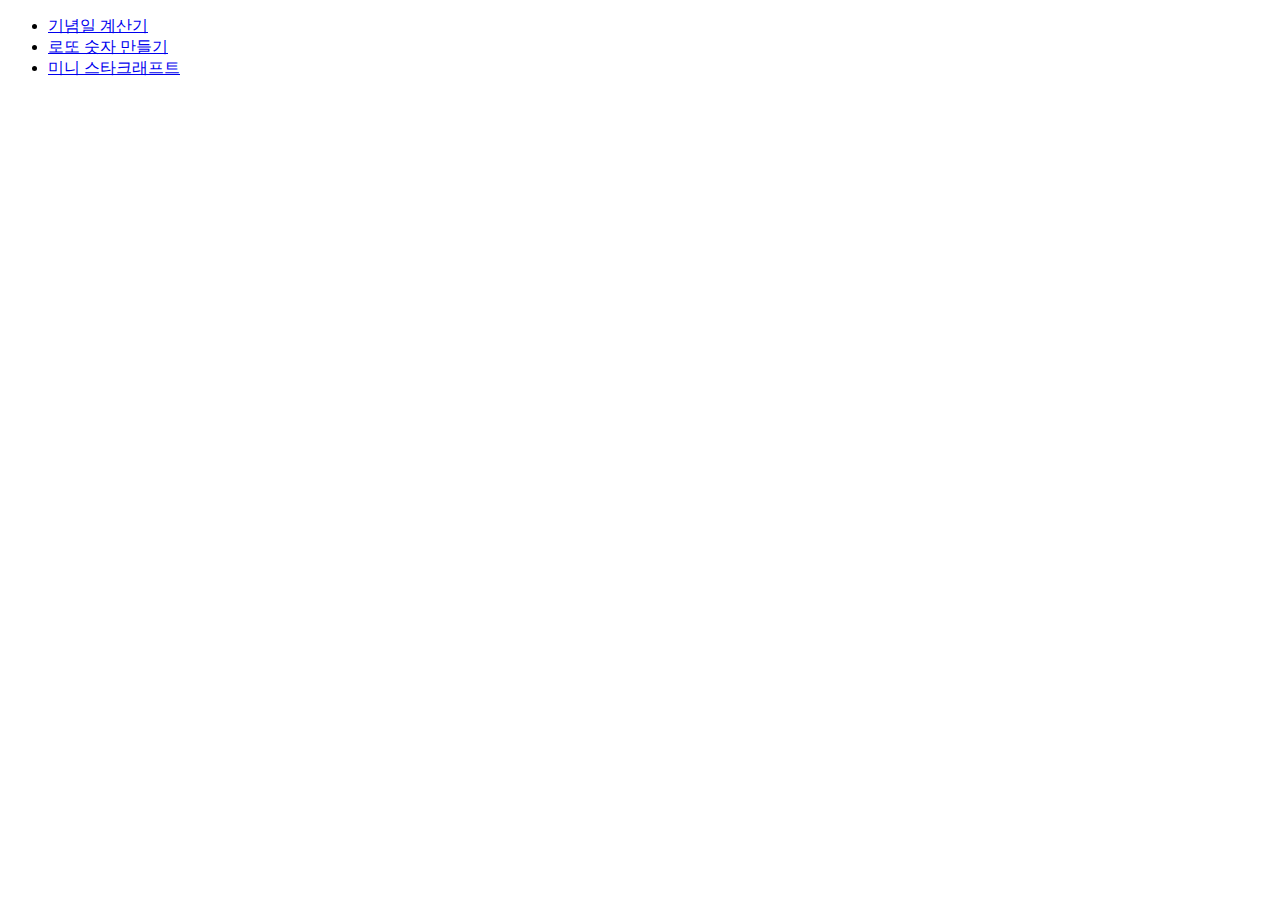
==== index.html @ e43cfeb3 "third commit" ====
<!DOCTYPE html>
<html lang="en">
<head>
    <meta charset="UTF-8">
    <title>Document</title>
</head>
<body>
    <ul>
        <li><a href="anniversary_calculator/">기념일 계산기</a></li>
        <li><a href="anniversary_calculator/">로또 숫자 만들기</a></li>
        <li><a href="anniversary_calculator/">미니 스타크래프트</a></li>
        
    </ul>
</body>
</html>
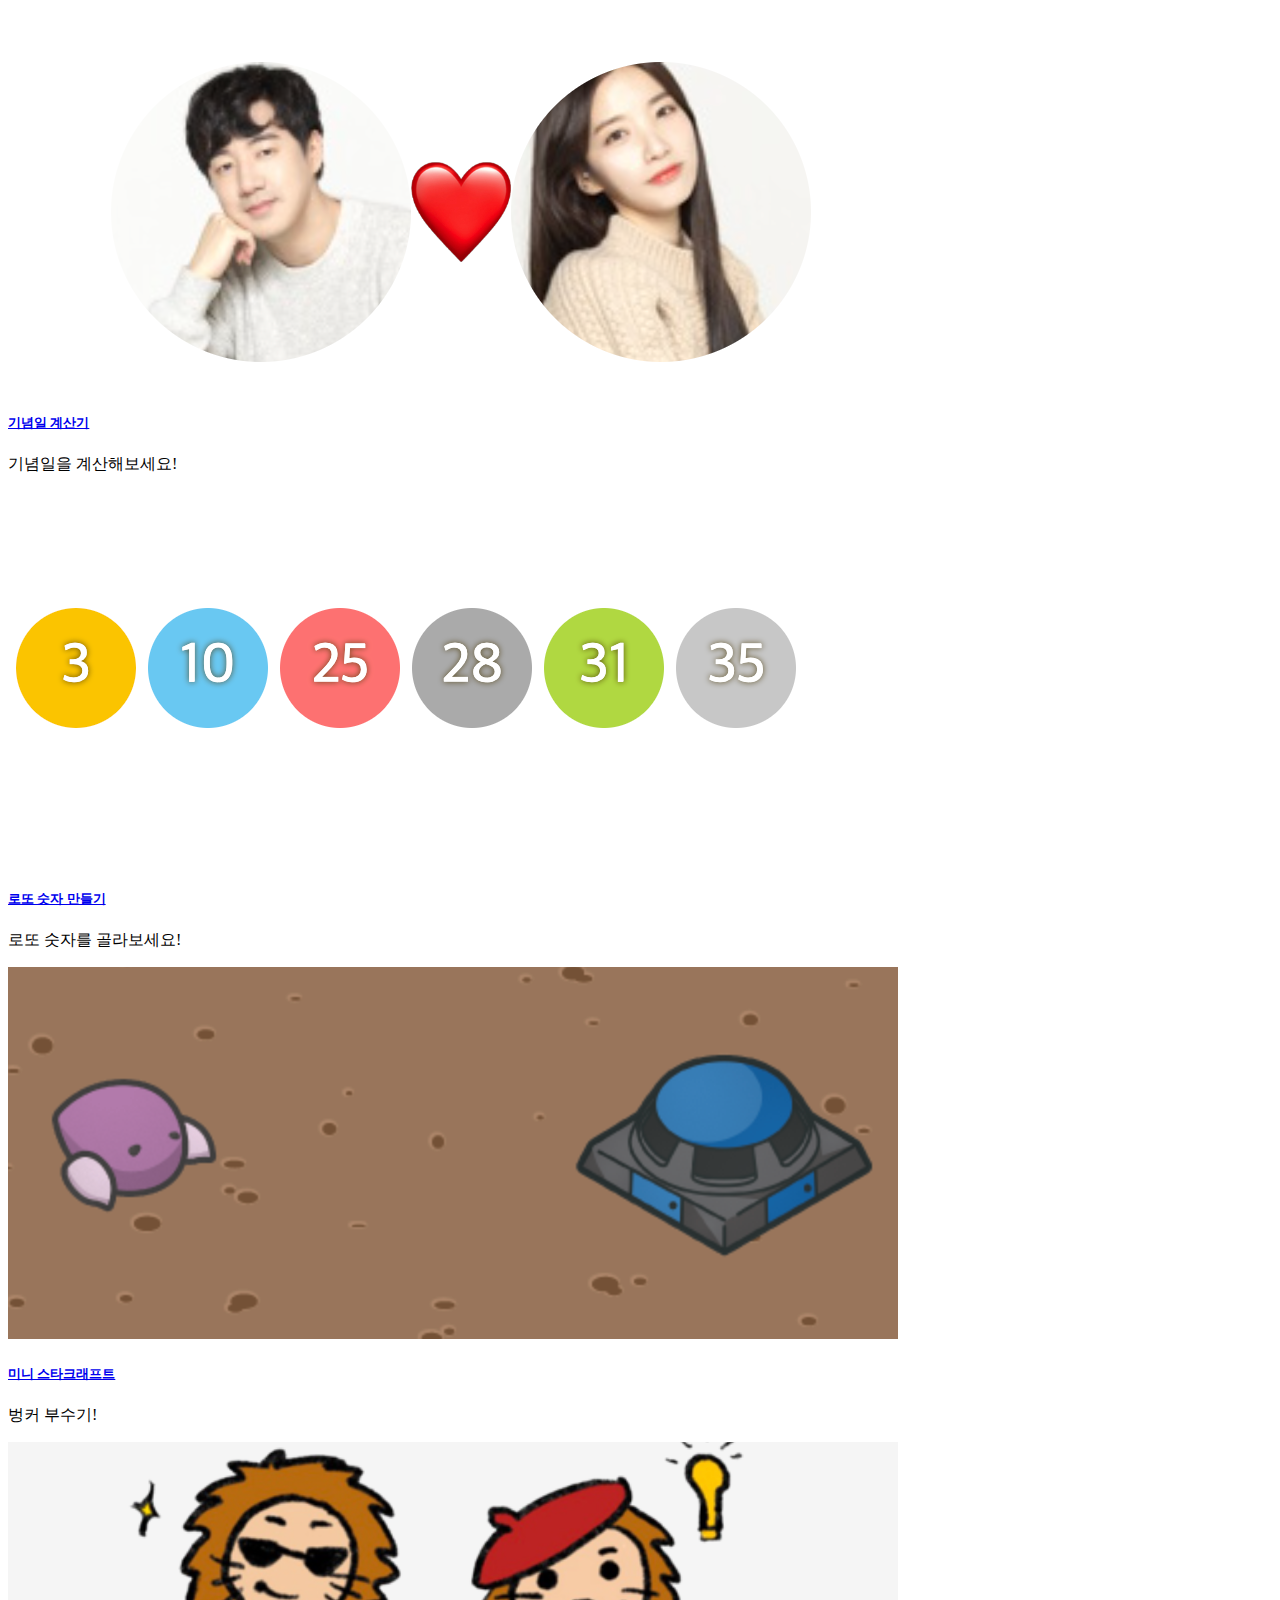
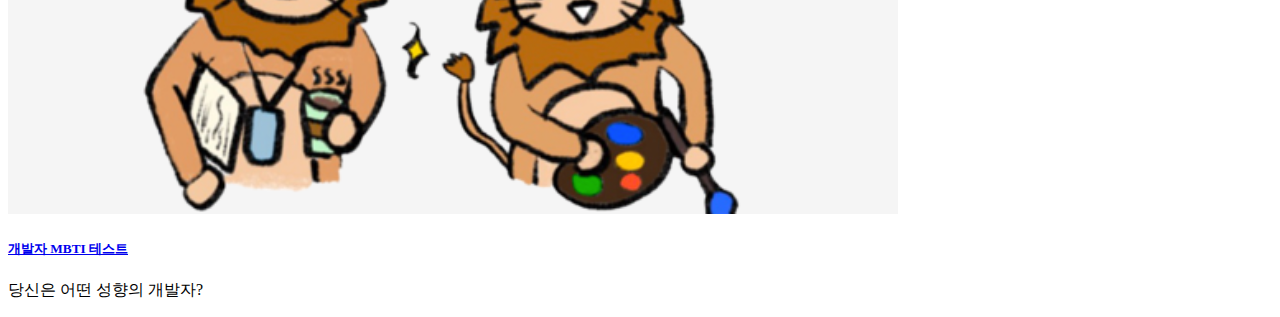
==== commit 57f5d984: "main index.html update" ====
--- a/index.html
+++ b/index.html
@@ -2,14 +2,46 @@
 <html lang="en">
 <head>
     <meta charset="UTF-8">
-    <title>Document</title>
+    <title>Seongeun's LikeLion Project</title>
+    <link rel="stylesheet" href="https://cdn.jsdelivr.net/npm/bootstrap@4.6.2/dist/css/bootstrap.min.css" integrity="sha384-xOolHFLEh07PJGoPkLv1IbcEPTNtaed2xpHsD9ESMhqIYd0nLMwNLD69Npy4HI+N" crossorigin="anonymous">
 </head>
 <body>
-    <ul>
-        <li><a href="anniversary_calculator/">기념일 계산기</a></li>
-        <li><a href="anniversary_calculator/">로또 숫자 만들기</a></li>
-        <li><a href="anniversary_calculator/">미니 스타크래프트</a></li>
-        
-    </ul>
+    <div class="row row-cols-1 row-cols-md-3 mt-5">
+        <div class="col mb-4">
+            <div class="card h-100">
+                <img src="title1.png" class="card-img-top" alt="...">
+                <div class="card-body">
+                    <h5 class="card-title"><a href="anniversary_calculator/">기념일 계산기</a></h5>
+                    <p class="card-text">기념일을 계산해보세요!</p>
+                </div>
+            </div>
+        </div>
+        <div class="col mb-4">
+            <div class="card h-100">
+                <img src="title2.png" class="card-img-top" alt="...">
+                <div class="card-body">
+                    <h5 class="card-title"><a href="lotto_number_pick/">로또 숫자 만들기</a></h5>
+                    <p class="card-text">로또 숫자를 골라보세요!</p>
+                </div>
+            </div>
+        </div>
+        <div class="col mb-4">
+            <div class="card h-100">
+                <img src="title3.png" class="card-img-top" alt="...">
+                <div class="card-body">
+                    <h5 class="card-title"><a href="mini_starcraft/">미니 스타크래프트</a></h5>
+                    <p class="card-text">벙커 부수기!</p>
+                </div>
+            </div>
+        </div>
+        <div class="col mb-4">
+            <div class="card h-100">
+                <img src="title4.png" class="card-img-top" alt="...">
+                <div class="card-body">
+                <h5 class="card-title"><a href="https://likelion-dev-mbti.netlify.app">개발자 MBTI 테스트</a></h5>
+                <p class="card-text">당신은 어떤 성향의 개발자?</p>
+                </div>
+            </div>
+        </div>
 </body>
 </html>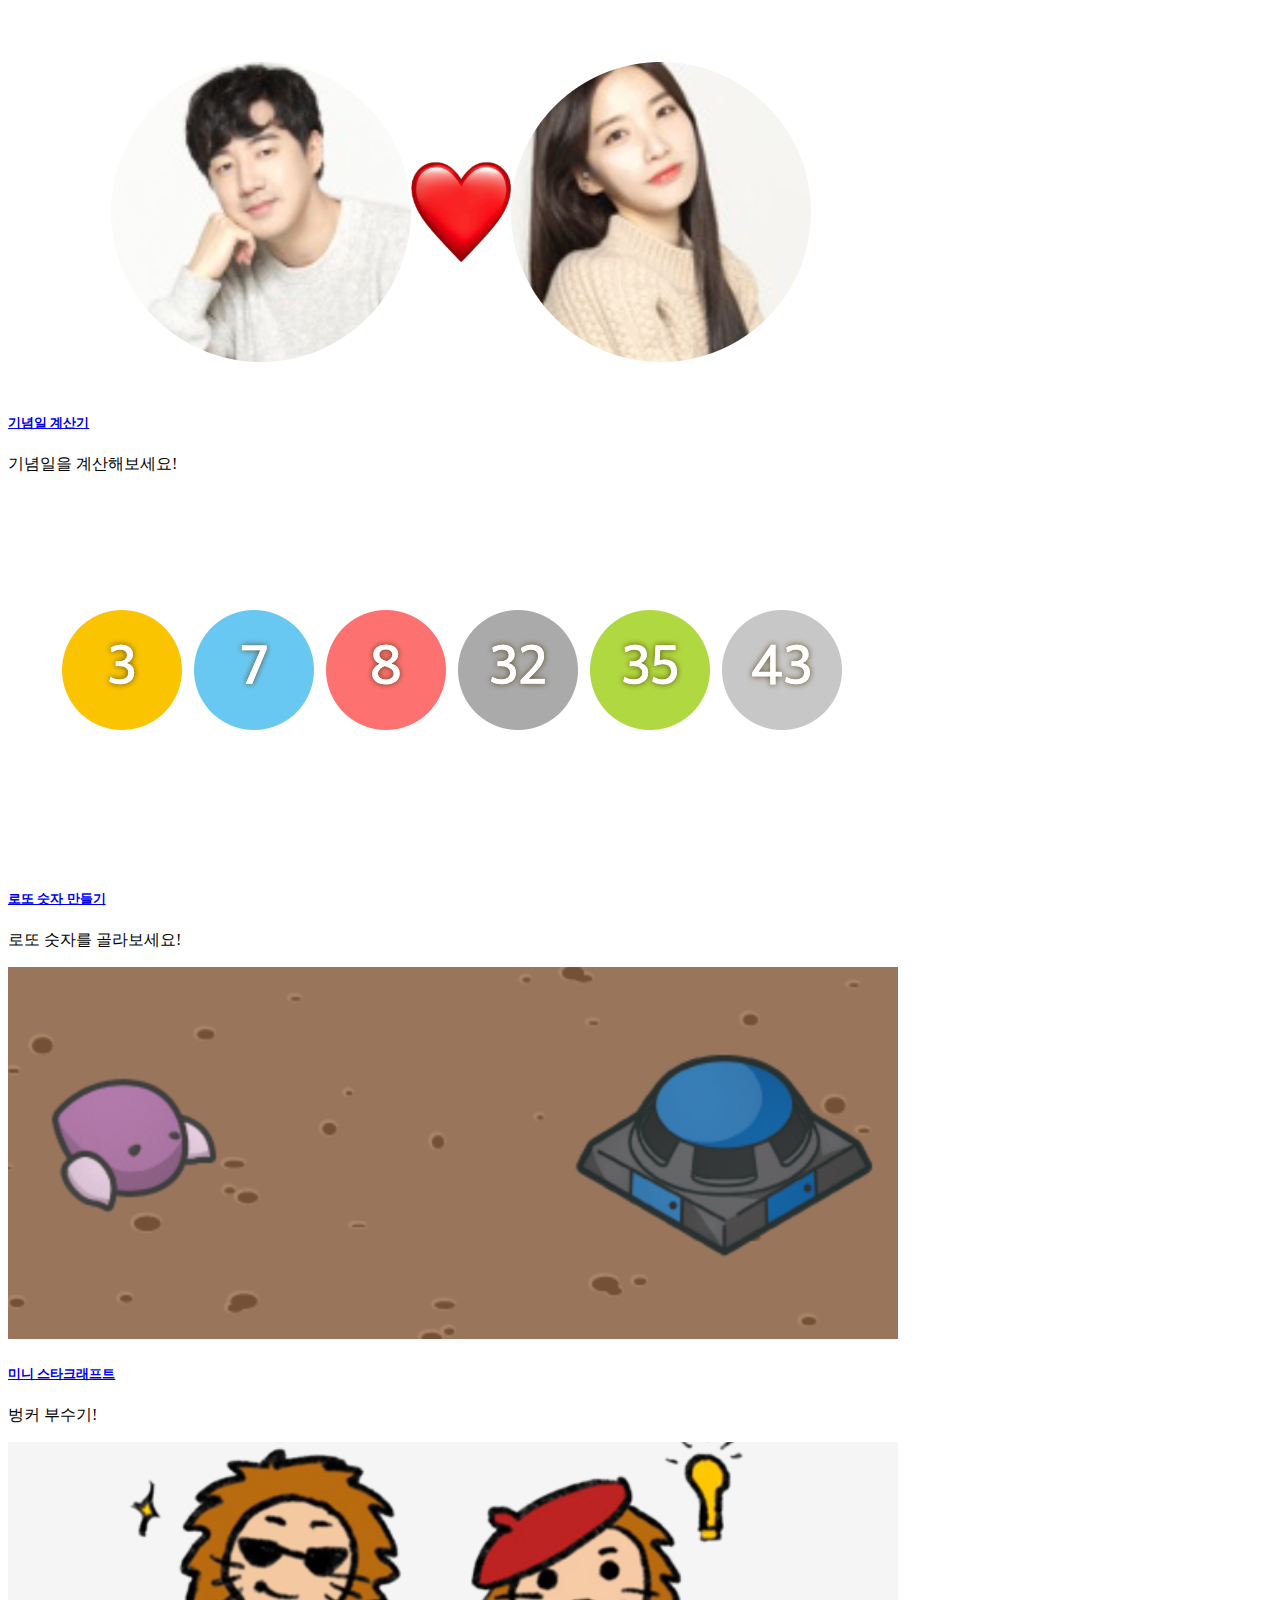
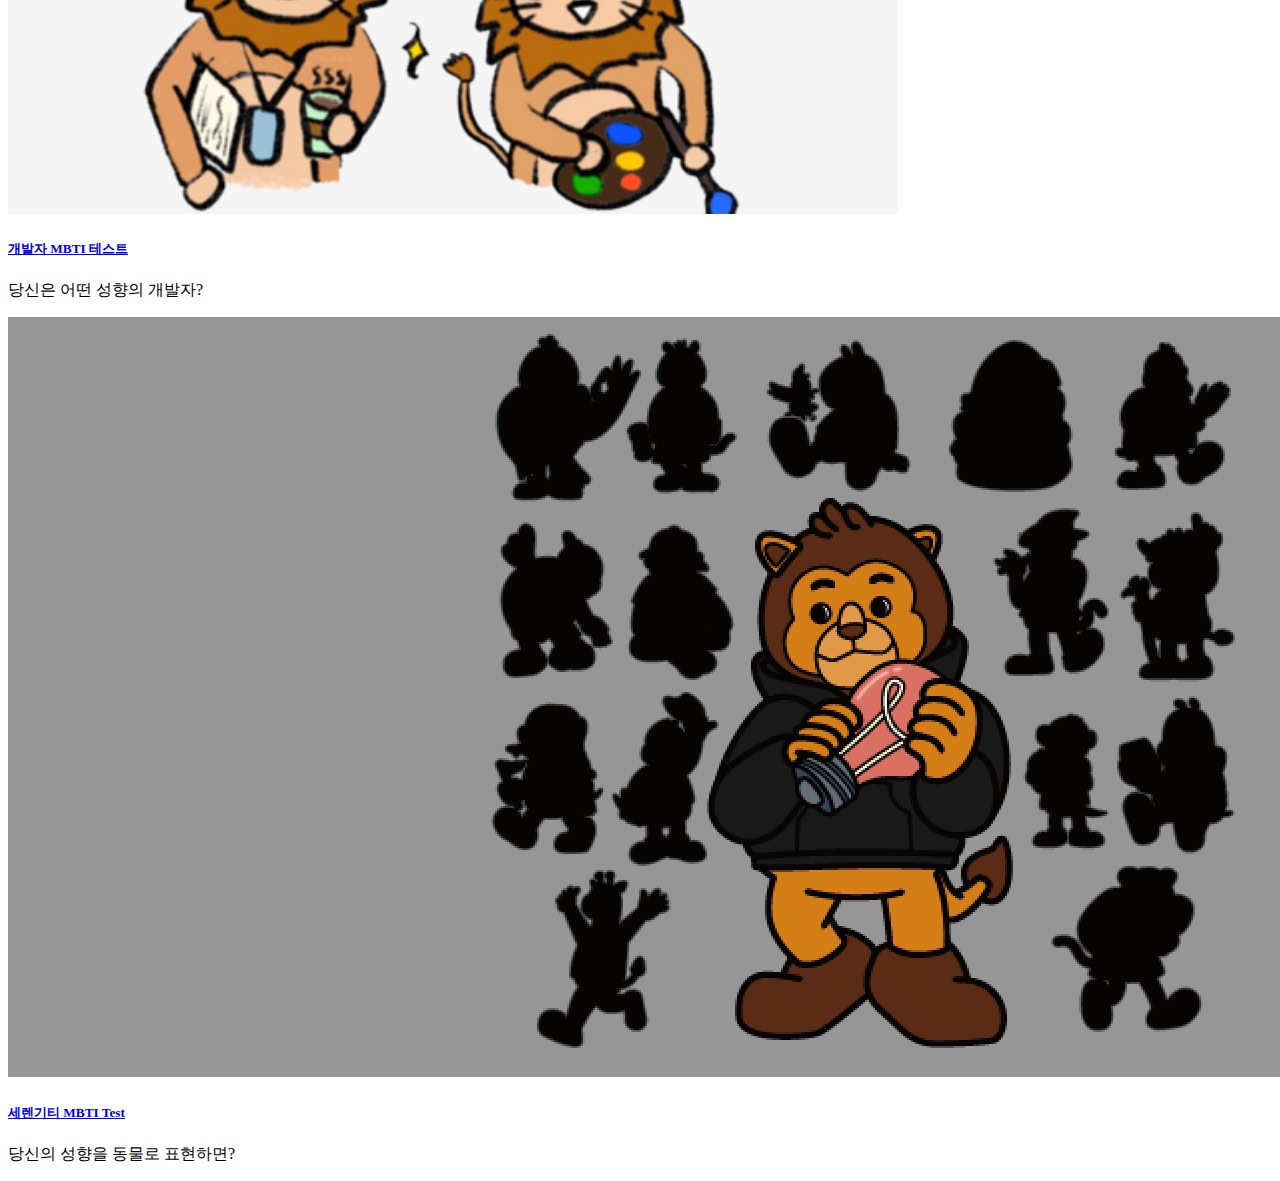
==== commit 73dee227: "change index.html serengiti" ====
--- a/index.html
+++ b/index.html
@@ -9,37 +9,51 @@
     <div class="row row-cols-1 row-cols-md-3 mt-5">
         <div class="col mb-4">
             <div class="card h-100">
+                <a href="anniversary_calculator/">
                 <img src="title1.png" class="card-img-top" alt="...">
                 <div class="card-body">
-                    <h5 class="card-title"><a href="anniversary_calculator/">기념일 계산기</a></h5>
+                    <h5 class="card-title">기념일 계산기</h5></a>
                     <p class="card-text">기념일을 계산해보세요!</p>
                 </div>
             </div>
         </div>
         <div class="col mb-4">
             <div class="card h-100">
+                <a href="lotto_number_pick/">
                 <img src="title2.png" class="card-img-top" alt="...">
                 <div class="card-body">
-                    <h5 class="card-title"><a href="lotto_number_pick/">로또 숫자 만들기</a></h5>
+                    <h5 class="card-title">로또 숫자 만들기</h5></a>
                     <p class="card-text">로또 숫자를 골라보세요!</p>
                 </div>
             </div>
         </div>
         <div class="col mb-4">
             <div class="card h-100">
+                <a href="mini_starcraft/">
                 <img src="title3.png" class="card-img-top" alt="...">
                 <div class="card-body">
-                    <h5 class="card-title"><a href="mini_starcraft/">미니 스타크래프트</a></h5>
+                    <h5 class="card-title">미니 스타크래프트</h5></a>
                     <p class="card-text">벙커 부수기!</p>
                 </div>
             </div>
         </div>
         <div class="col mb-4">
             <div class="card h-100">
+                <a href="https://likelion-dev-mbti.netlify.app">
                 <img src="title4.png" class="card-img-top" alt="...">
                 <div class="card-body">
-                <h5 class="card-title"><a href="https://likelion-dev-mbti.netlify.app">개발자 MBTI 테스트</a></h5>
+                <h5 class="card-title">개발자 MBTI 테스트</h5></a>
                 <p class="card-text">당신은 어떤 성향의 개발자?</p>
+                </div>
+            </div>
+        </div>
+        <div class="col mb-4">
+            <div class="card h-100">
+                <a href="serengiti_mbti_test/">
+                <img src="title5.png" class="card-img-top" alt="...">
+                <div class="card-body">
+                <h5 class="card-title">세렌기티 MBTI Test</h5></a>
+                <p class="card-text">당신의 성향을 동물로 표현하면?</p>
                 </div>
             </div>
         </div>
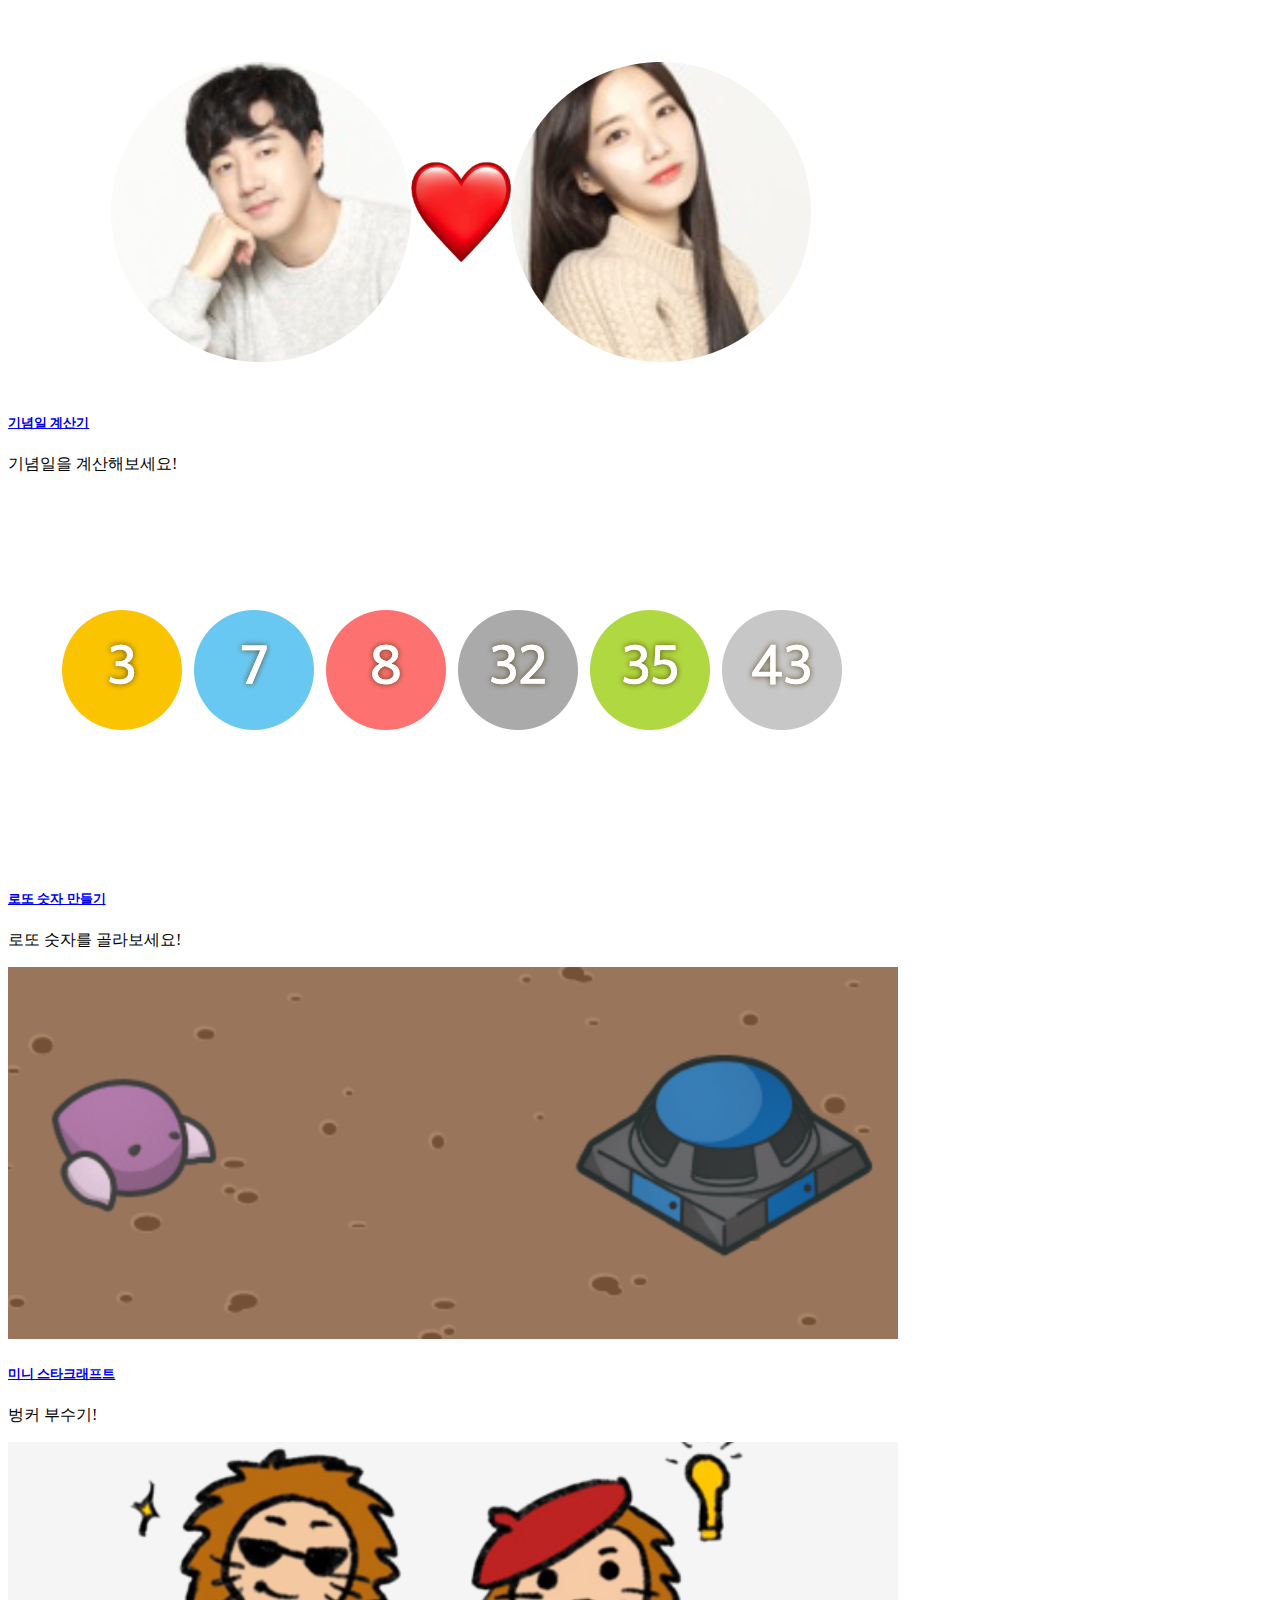
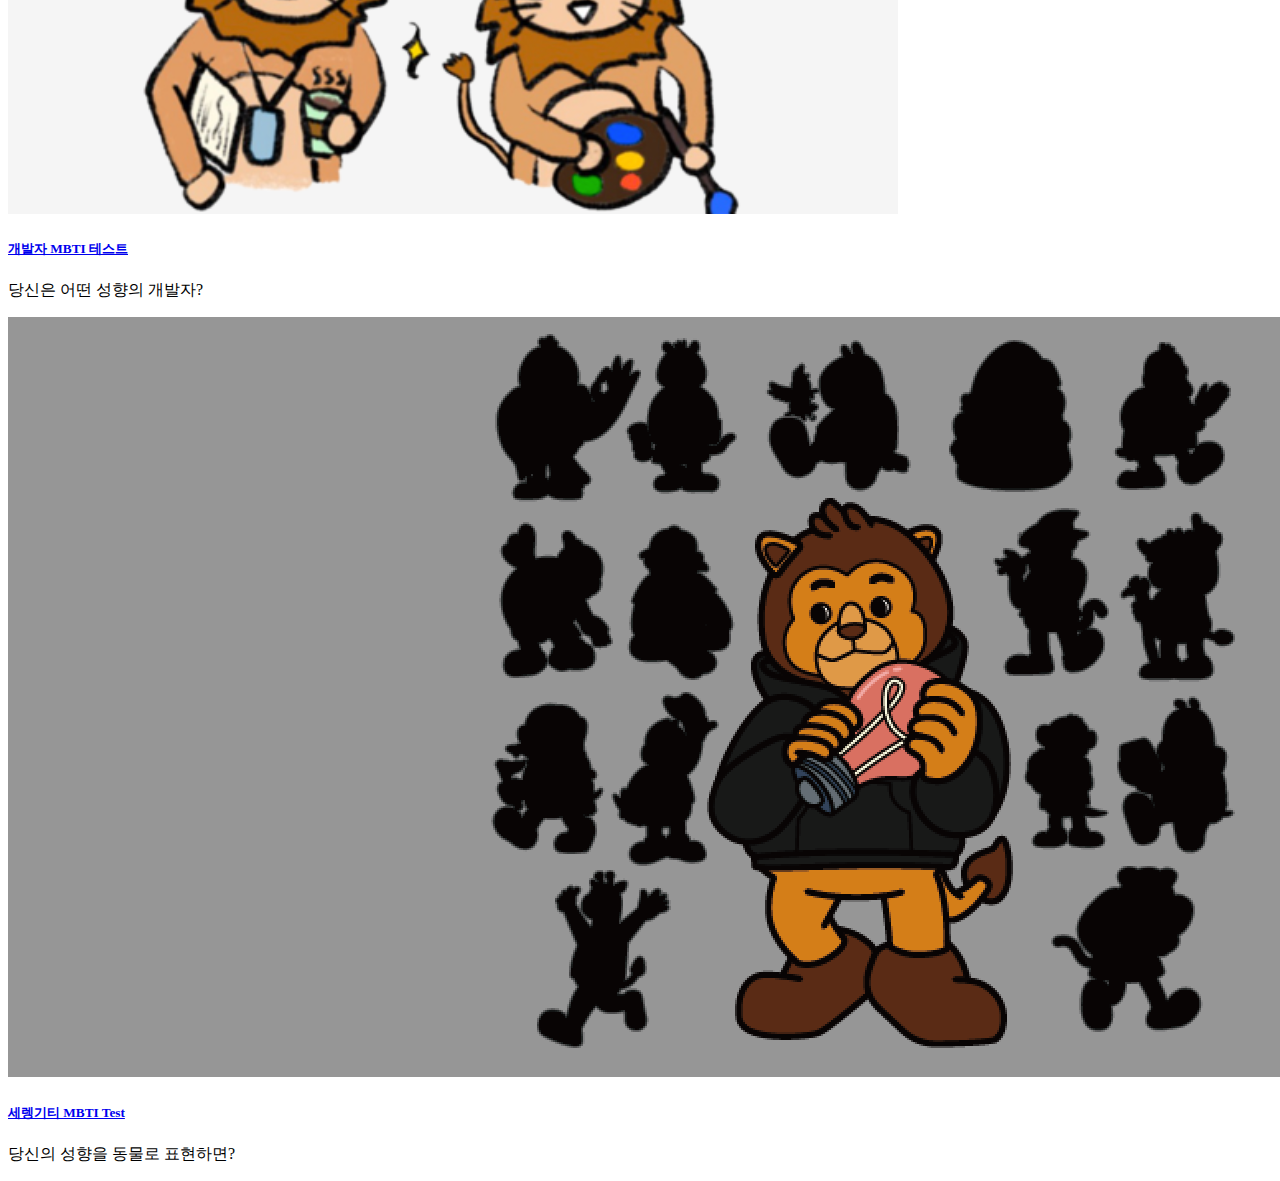
==== commit 84a51392: "change index.html" ====
--- a/index.html
+++ b/index.html
@@ -52,7 +52,7 @@
                 <a href="serengiti_mbti_test/">
                 <img src="title5.png" class="card-img-top" alt="...">
                 <div class="card-body">
-                <h5 class="card-title">세렌기티 MBTI Test</h5></a>
+                <h5 class="card-title">세렝기티 MBTI Test</h5></a>
                 <p class="card-text">당신의 성향을 동물로 표현하면?</p>
                 </div>
             </div>
